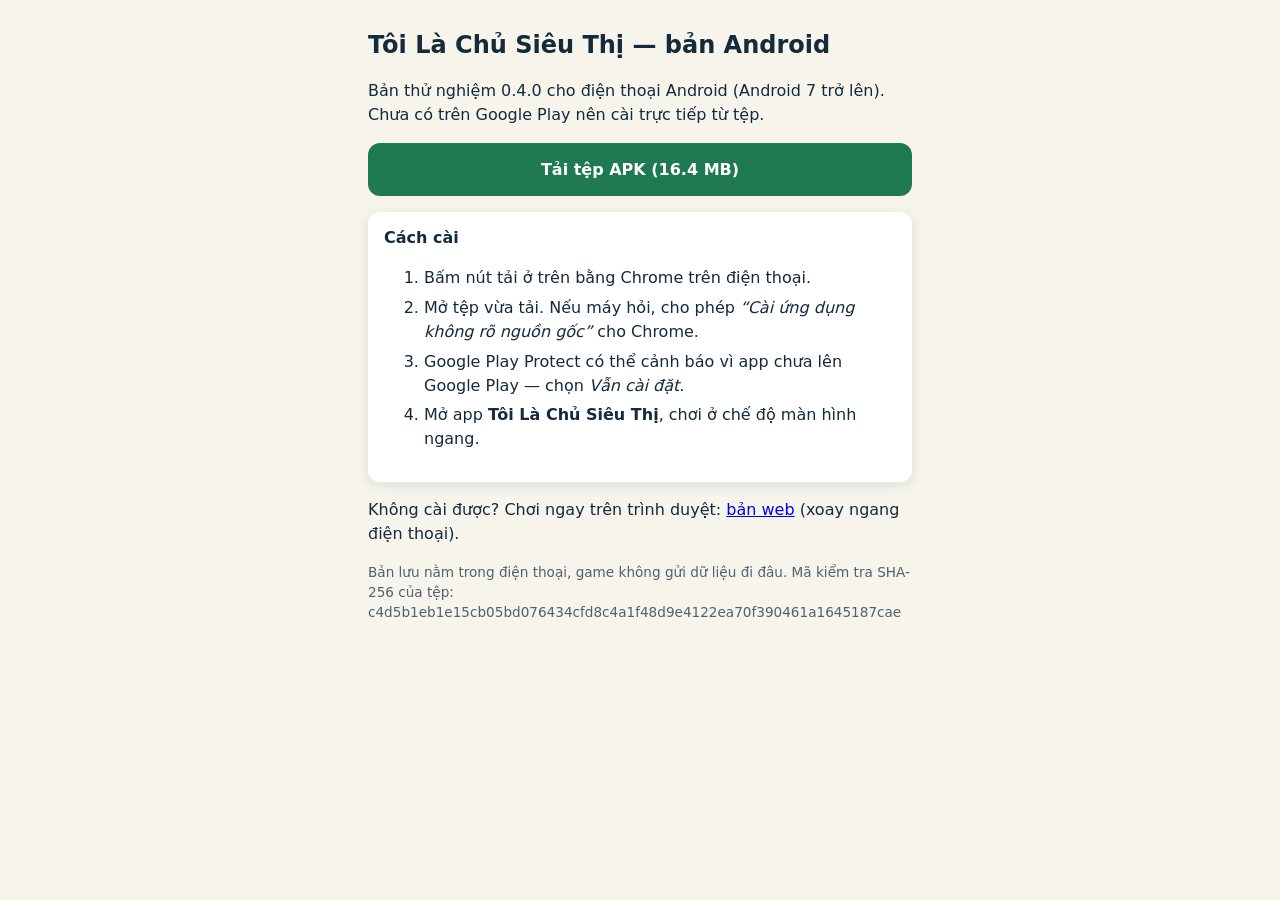
==== app/index.html @ 91f53403 "Bản Android thử nghiệm 0.4.0: trang tải app/ + tệp APK Co-Authored-By: Claude Opus 5.5 <noreply@anth" ====
<!doctype html>
<html lang="vi">
<head>
<meta charset="utf-8" />
<meta name="viewport" content="width=device-width, initial-scale=1" />
<title>Tải bản Android</title>
<style>
  :root { color-scheme: light; --g: #1f7a52; --t: #142b3c; --m: #52616b; --bg: #f6f4eb; }
  body { margin: 0; background: var(--bg); color: var(--t); font: 16px/1.5 system-ui, "Segoe UI", Roboto, sans-serif; }
  main { max-width: 34rem; margin: 0 auto; padding: 1.5rem 1rem 3rem; }
  h1 { font-size: 1.5rem; margin: 0.2rem 0 0.4rem; }
  .btn { display: block; text-align: center; background: var(--g); color: #fff; text-decoration: none; font-weight: 700; padding: 0.9rem 1rem; border-radius: 0.75rem; margin: 1rem 0; }
  ol li { margin: 0.35rem 0; }
  .small { color: var(--m); font-size: 0.85rem; overflow-wrap: anywhere; }
  .card { background: #fff; border-radius: 0.75rem; padding: 0.9rem 1rem; box-shadow: 0 0.2rem 0.8rem rgba(20, 43, 60, 0.1); }
</style>
</head>
<body>
<main>
  <h1>Tôi Là Chủ Siêu Thị — bản Android</h1>
  <p>Bản thử nghiệm 0.4.0 cho điện thoại Android (Android 7 trở lên). Chưa có trên Google Play nên cài trực tiếp từ tệp.</p>
  <a class="btn" href="toi-la-chu-sieu-thi-0.4.0.apk" download>Tải tệp APK (16.4 MB)</a>
  <div class="card">
    <strong>Cách cài</strong>
    <ol>
      <li>Bấm nút tải ở trên bằng Chrome trên điện thoại.</li>
      <li>Mở tệp vừa tải. Nếu máy hỏi, cho phép <em>“Cài ứng dụng không rõ nguồn gốc”</em> cho Chrome.</li>
      <li>Google Play Protect có thể cảnh báo vì app chưa lên Google Play — chọn <em>Vẫn cài đặt</em>.</li>
      <li>Mở app <strong>Tôi Là Chủ Siêu Thị</strong>, chơi ở chế độ màn hình ngang.</li>
    </ol>
  </div>
  <p>Không cài được? Chơi ngay trên trình duyệt: <a href="../">bản web</a> (xoay ngang điện thoại).</p>
  <p class="small">Bản lưu nằm trong điện thoại, game không gửi dữ liệu đi đâu. Mã kiểm tra SHA-256 của tệp: c4d5b1eb1e15cb05bd076434cfd8c4a1f48d9e4122ea70f390461a1645187cae</p>
</main>
</body>
</html>
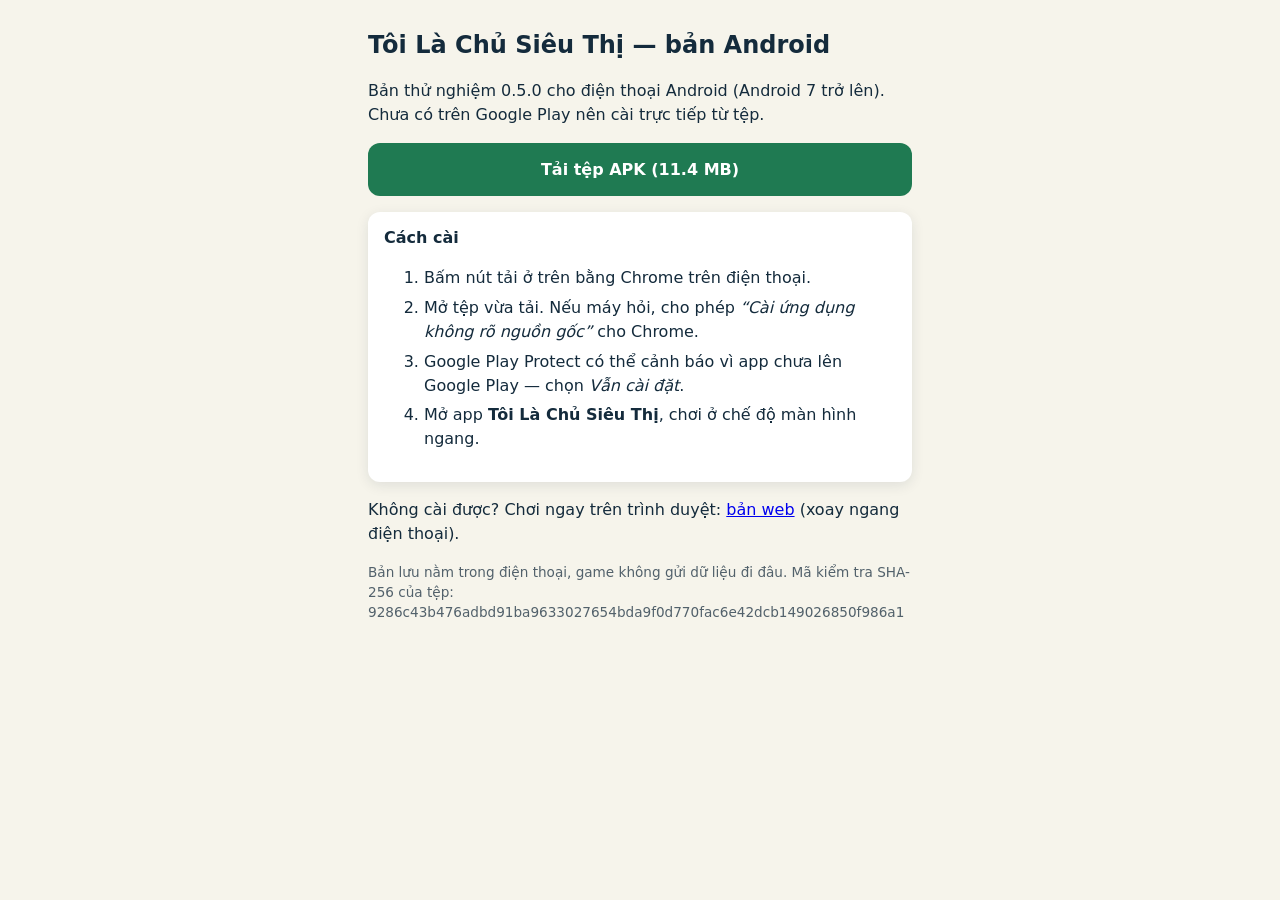
==== commit b3697c2a: "Bản 0.5.0: chọn ngôn ngữ tiếng Việt / English; APK Android 0.5.0 Co-Authored-By: Claude Opus 5.5 <no" ====
--- a/app/index.html
+++ b/app/index.html
@@ -18,8 +18,8 @@
 <body>
 <main>
   <h1>Tôi Là Chủ Siêu Thị — bản Android</h1>
-  <p>Bản thử nghiệm 0.4.0 cho điện thoại Android (Android 7 trở lên). Chưa có trên Google Play nên cài trực tiếp từ tệp.</p>
-  <a class="btn" href="toi-la-chu-sieu-thi-0.4.0.apk" download>Tải tệp APK (16.4 MB)</a>
+  <p>Bản thử nghiệm 0.5.0 cho điện thoại Android (Android 7 trở lên). Chưa có trên Google Play nên cài trực tiếp từ tệp.</p>
+  <a class="btn" href="toi-la-chu-sieu-thi-0.5.0.apk" download>Tải tệp APK (11.4 MB)</a>
   <div class="card">
     <strong>Cách cài</strong>
     <ol>
@@ -30,7 +30,7 @@
     </ol>
   </div>
   <p>Không cài được? Chơi ngay trên trình duyệt: <a href="../">bản web</a> (xoay ngang điện thoại).</p>
-  <p class="small">Bản lưu nằm trong điện thoại, game không gửi dữ liệu đi đâu. Mã kiểm tra SHA-256 của tệp: c4d5b1eb1e15cb05bd076434cfd8c4a1f48d9e4122ea70f390461a1645187cae</p>
+  <p class="small">Bản lưu nằm trong điện thoại, game không gửi dữ liệu đi đâu. Mã kiểm tra SHA-256 của tệp: 9286c43b476adbd91ba9633027654bda9f0d770fac6e42dcb149026850f986a1</p>
 </main>
 </body>
 </html>
